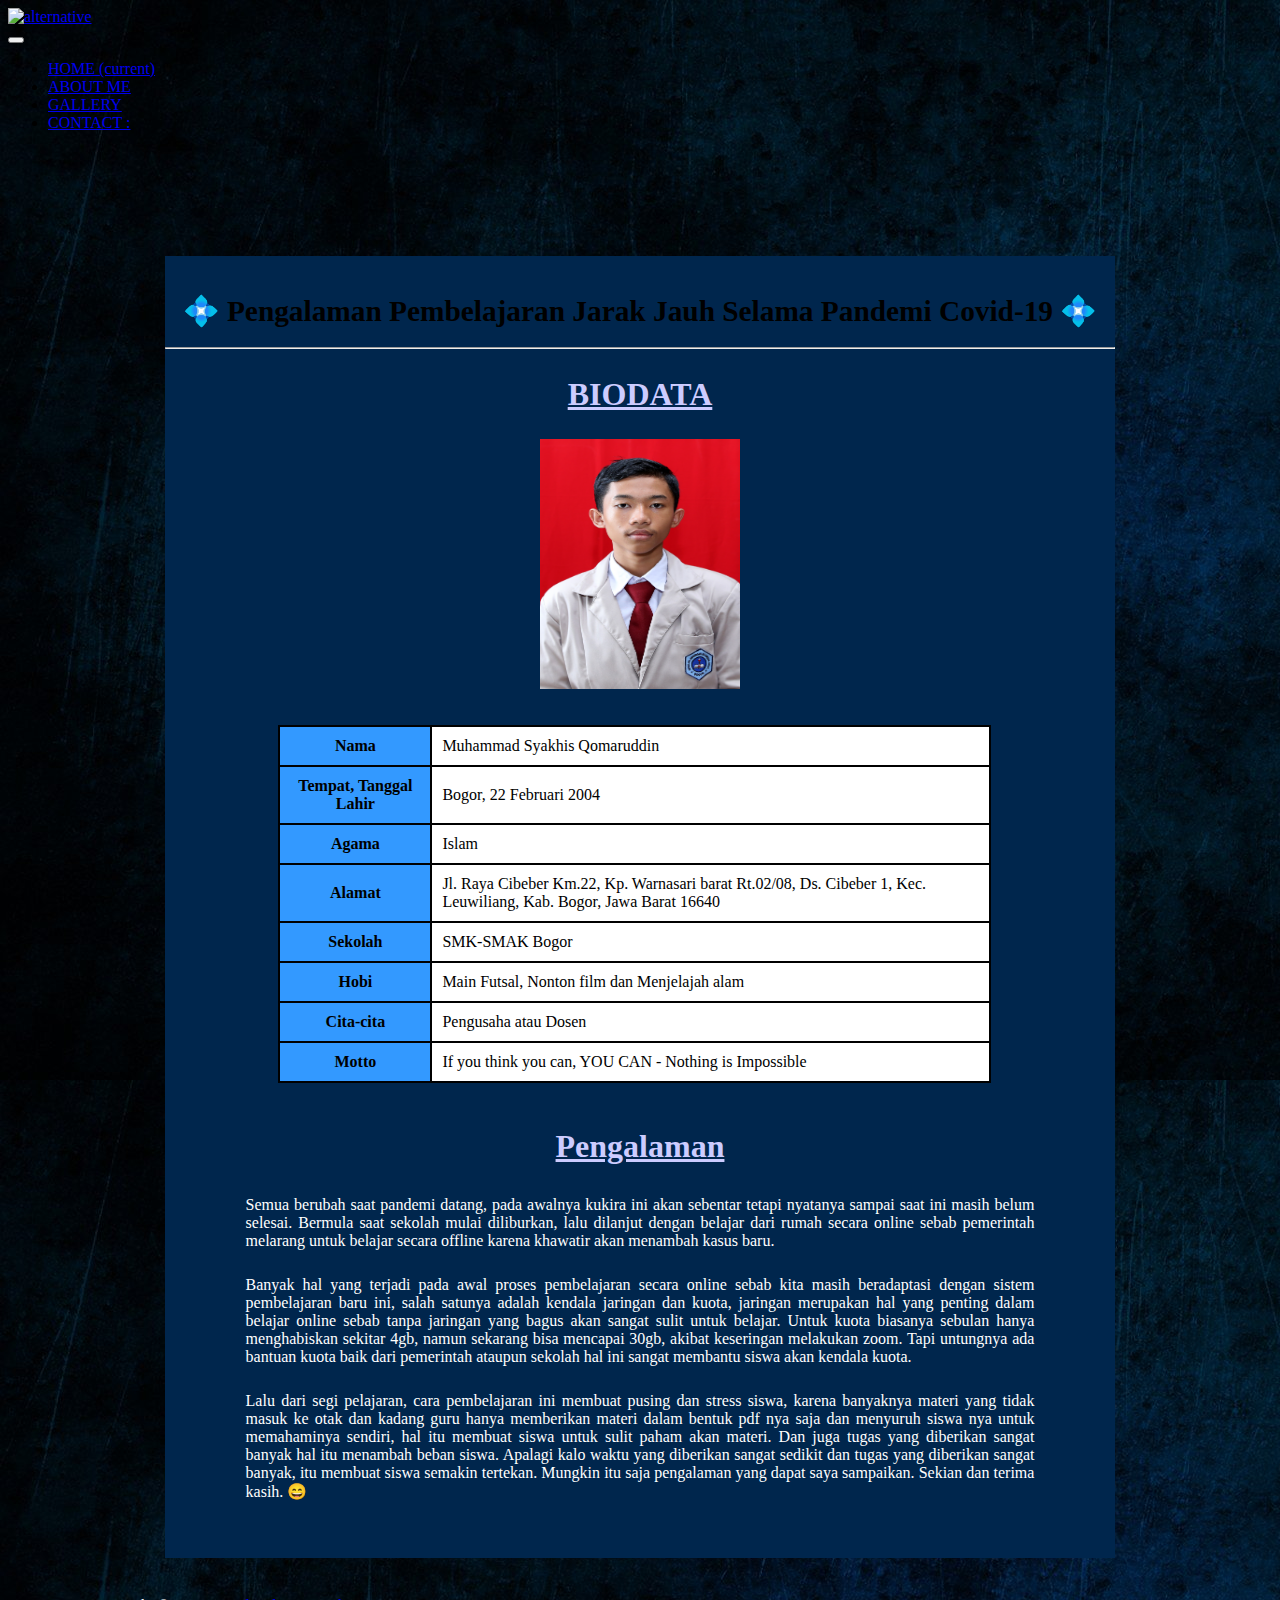
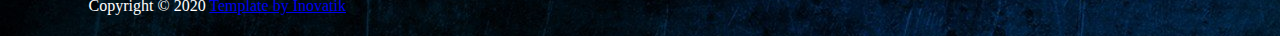
==== aboutme.html @ a10bef0b "Add files via upload" ====
<!DOCTYPE html>
<html lang="id">
<head>
	<title> Pengalaman Pembelajaran Jarak Jauh </title>	
	<link href="ganbatte.css" rel="stylesheet" type="text/css" >

	<link href="css/bootstrap.css" rel="stylesheet">
    <link href="css/fontawesome-all.css" rel="stylesheet">
	<link href="css/styles1.css" rel="stylesheet">
</head>
<body>
	<div class="spinner-wrapper">
        <div class="spinner">
            <div class="bounce1"></div>
            <div class="bounce2"></div>
            <div class="bounce3"></div>
        </div>
    </div>

    <nav class="navbar navbar-expand-md navbar-dark navbar-custom fixed-top">
        <a class="navbar-brand logo-image" href="index.html"><img src="images/logo2.png" alt="alternative"></a>
        <button class="navbar-toggler" type="button" data-toggle="collapse" data-target="#navbarsExampleDefault" aria-controls="navbarsExampleDefault" aria-expanded="false" aria-label="Toggle navigation">
            <span class="navbar-toggler-awesome fas fa-bars"></span>
            <span class="navbar-toggler-awesome fas fa-times"></span>
        </button>
        <div class="collapse navbar-collapse" id="navbarsExampleDefault">
            <ul class="navbar-nav ml-auto">
                <li class="nav-item">
                    <a class="nav-link page-scroll" href="index.html">HOME <span class="sr-only">(current)</span></a>
                </li>
                 <li class="nav-item">
                    <a class="nav-link page-scroll" href="TEST.html">ABOUT ME</a>
                </li>
                 <li class="nav-item">
                    <a class="nav-link page-scroll" href="Gallery.html">GALLERY</a>
                </li>
                <li class="nav-item">
                    <a class="nav-link page-scroll" href="#contact">CONTACT : </a>
                </li>
            </ul>
            <span class="nav-item social-icons">
                 <span class="fa-stack">
                    <a href="https://wa.me/6281314151776">
                        <span class="hexagon"></span>
                        <i class="fab fa-whatsapp fa-stack-1x"></i>
                    </a>
                </span>
                <span class="fa-stack">
                    <a href="https://web.facebook.com/muhammad.s.qomaruddin.5/">
                        <span class="hexagon"></span>
                        <i class="fab fa-facebook-f fa-stack-1x"></i>
                    </a>
                </span>
                <span class="fa-stack">
                    <a href="https://twitter.com/MuhammadSyakhis">
                        <span class="hexagon"></span>
                        <i class="fab fa-twitter fa-stack-1x"></i>
                    </a>
                </span>
                 <span class="fa-stack">
                    <a href="https://www.instagram.com/m_syakhis22/">
                        <span class="hexagon"></span>
                        <i class="fab fa-instagram fa-stack-1x"></i>
                    </a>
                </span>
                 <span class="fa-stack">
                    <a href="https://www.youtube.com/channel/UC0ClU7iEgDfHsA9tcLS40mw">
                        <span class="hexagon"></span>
                        <i class="fab fa-youtube fa-stack-1x"></i>
                    </a>
                </span>
            </span>
        </div>
    </nav>

	<br>
	<br>
	<br>
	<br>
	<br>
	<br>

	<div class="latar">
	<br>
	<h1> 💠 Pengalaman Pembelajaran Jarak Jauh Selama Pandemi Covid-19 💠 </h1> <hr>
	<h2> <u> BIODATA </u></h2>
	<img src="19.65.09293 - Muhammad Syakhis Qomaruddin (1).JPG" alt="Foto Syakhis" width="200" height="250">
	<br>
	<br>
	<table width="75%">
		<tr> 
			<th> Nama</th>
	   		<td> Muhammad Syakhis Qomaruddin </td>
	   	</tr>
	   	<tr>
			<th> Tempat, Tanggal Lahir </th>
			<td> Bogor, 22 Februari 2004 </td>
		</tr>
		<tr>
			<th> Agama </th>
			<td> Islam </td>
		</tr>
		<tr>
			<th> Alamat </th>
			<td> Jl. Raya Cibeber Km.22, Kp. Warnasari barat Rt.02/08, Ds. Cibeber 1, Kec. Leuwiliang, Kab. Bogor, Jawa Barat 16640  </td>
		</tr>
		<tr>
			<th> Sekolah </th>
			<td> SMK-SMAK Bogor </td>
		</tr>
		<tr>
			<th> Hobi </th>
			<td> Main Futsal, Nonton film dan Menjelajah alam </td>
		</tr>
		<tr>
			<th> Cita-cita </th>
			<td> Pengusaha atau Dosen </td>
		</tr>
		<tr>
			<th> Motto </th>
			<td> If you think you can, YOU CAN - Nothing is Impossible  </td>
		</tr>
	</table>
	<br>
	<h2> <u>Pengalaman </u></h2>
		<p> Semua berubah saat pandemi datang, pada awalnya kukira ini akan sebentar tetapi nyatanya sampai saat ini masih belum selesai. Bermula saat sekolah mulai diliburkan, lalu dilanjut dengan belajar dari rumah secara online sebab pemerintah melarang untuk belajar secara offline karena khawatir akan menambah kasus baru.</p>
		<p> Banyak hal yang terjadi pada awal proses pembelajaran secara online sebab kita masih beradaptasi dengan sistem pembelajaran baru ini, salah satunya adalah kendala jaringan dan kuota, jaringan merupakan hal yang penting dalam belajar online sebab tanpa jaringan yang bagus akan sangat sulit untuk belajar. Untuk kuota biasanya sebulan hanya menghabiskan sekitar 4gb, namun sekarang bisa mencapai 30gb, akibat keseringan melakukan zoom. Tapi untungnya ada bantuan kuota baik dari pemerintah ataupun sekolah hal ini sangat membantu siswa akan kendala kuota.</p>
		<p> Lalu dari segi pelajaran, cara pembelajaran ini membuat pusing dan stress siswa, karena banyaknya materi yang tidak masuk ke otak dan kadang guru hanya memberikan materi dalam bentuk pdf nya saja dan menyuruh siswa nya untuk memahaminya sendiri, hal itu membuat siswa untuk sulit paham akan materi. Dan juga tugas yang diberikan sangat banyak hal itu menambah beban siswa. Apalagi kalo waktu yang diberikan sangat sedikit dan tugas yang diberikan sangat banyak, itu membuat siswa semakin tertekan. Mungkin itu saja pengalaman yang dapat saya sampaikan. Sekian dan terima kasih. 😄</p> 
	<br>
	<br>
</div>

	 <div class="copyright">
        <br>
        <div class="col-lg-12">
                <p class="p-small">Copyright © 2020 <a href="https://inovatik.com">Template by Inovatik</a></p>
        </div>
    </div>  
    
    <script src="js/jquery.min.js"></script> 
    <script src="js/bootstrap.min.js"></script> 
    <script src="js/morphext.min.js"></script> 
    <script src="js/scripts.js"></script> 
</body>
</html>
---- ganbatte.css ----
body {
	background-image:url("blue.jpg");
	}
h1 {
	text-align: center;
	font-family: forte;
	font-size: 22pt;
	color: black;
}
h2 {
	text-align: center;
	font-size: 24pt;
	color: #ccccff;
	font-family: times new roman;
}
img {
	display: block; margin: auto;
}
table, th, td {
	border: 2px solid black;
	border-collapse: collapse;
	margin-left: 3cm;
	font-family: times new roman;
	color: black;
}
th, td {
	padding: 10px;
}
th {
	background-color: #3399ff;
	text-align: center;
	width: 130px;
}
td {
	background-color: white;
	text-align: left;
}
h2 {
	text-align: center;
	font-size: 24pt
	color: #00cc00;
}
p {
	margin-right: 2cm;
	margin-left: 2cm;
	text-align: justify;
	font-family: "Georgia";
	color : white;
	padding : 5px;
	cursor: wait;
}
.latar {
	width : 950px;
	margin : auto;
	background-color:  #00264d ;
}

h2 {
	text-align: center;
	font-size: 22pt
	color: #00cc00;
}
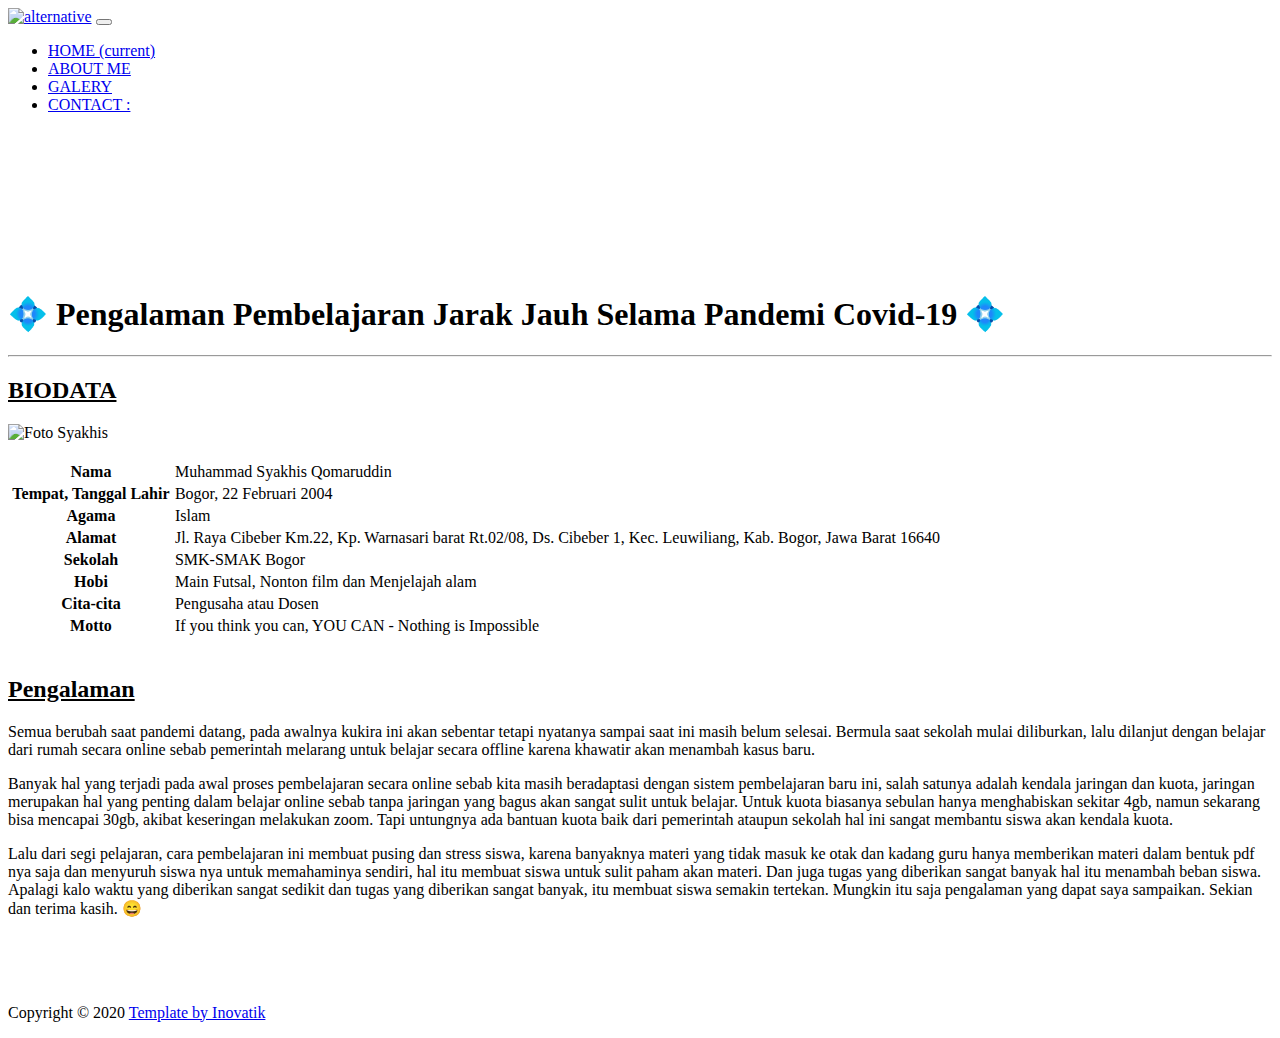
==== commit 76ecd0e3: "Add files via upload" ====
--- a/aboutme.html
+++ b/aboutme.html
@@ -4,9 +4,9 @@
 	<title> Pengalaman Pembelajaran Jarak Jauh </title>	
 	<link href="ganbatte.css" rel="stylesheet" type="text/css" >
 
-	<link href="css/bootstrap.css" rel="stylesheet">
-    <link href="css/fontawesome-all.css" rel="stylesheet">
-	<link href="css/styles1.css" rel="stylesheet">
+	<link href="bootstrap.css" type="text/css" rel="stylesheet">
+    <link href="fontawesome-all.css" type="text/css" rel="stylesheet">
+    <link href="styles1.css" type="text/css" rel="stylesheet">
 </head>
 <body>
 	<div class="spinner-wrapper">
@@ -18,7 +18,7 @@
     </div>
 
     <nav class="navbar navbar-expand-md navbar-dark navbar-custom fixed-top">
-        <a class="navbar-brand logo-image" href="index.html"><img src="images/logo2.png" alt="alternative"></a>
+        <a class="navbar-brand logo-image" href="index.html"><img src="logo2.png" alt="alternative"></a>
         <button class="navbar-toggler" type="button" data-toggle="collapse" data-target="#navbarsExampleDefault" aria-controls="navbarsExampleDefault" aria-expanded="false" aria-label="Toggle navigation">
             <span class="navbar-toggler-awesome fas fa-bars"></span>
             <span class="navbar-toggler-awesome fas fa-times"></span>
@@ -29,10 +29,10 @@
                     <a class="nav-link page-scroll" href="index.html">HOME <span class="sr-only">(current)</span></a>
                 </li>
                  <li class="nav-item">
-                    <a class="nav-link page-scroll" href="TEST.html">ABOUT ME</a>
+                    <a class="nav-link page-scroll" href="aboutme.html">ABOUT ME</a>
                 </li>
                  <li class="nav-item">
-                    <a class="nav-link page-scroll" href="Gallery.html">GALLERY</a>
+                    <a class="nav-link page-scroll" href="Gallery.html">GALERY</a>
                 </li>
                 <li class="nav-item">
                     <a class="nav-link page-scroll" href="#contact">CONTACT : </a>
@@ -82,6 +82,7 @@
 
 	<div class="latar">
 	<br>
+    <br>
 	<h1> 💠 Pengalaman Pembelajaran Jarak Jauh Selama Pandemi Covid-19 💠 </h1> <hr>
 	<h2> <u> BIODATA </u></h2>
 	<img src="19.65.09293 - Muhammad Syakhis Qomaruddin (1).JPG" alt="Foto Syakhis" width="200" height="250">
@@ -137,9 +138,9 @@
         </div>
     </div>  
     
-    <script src="js/jquery.min.js"></script> 
-    <script src="js/bootstrap.min.js"></script> 
-    <script src="js/morphext.min.js"></script> 
-    <script src="js/scripts.js"></script> 
+    <script src="jquery.min.js"></script> 
+    <script src="bootstrap.min.js"></script> 
+    <script src="morphext.min.js"></script> 
+    <script src="scripts.js"></script> 
 </body>
 </html>
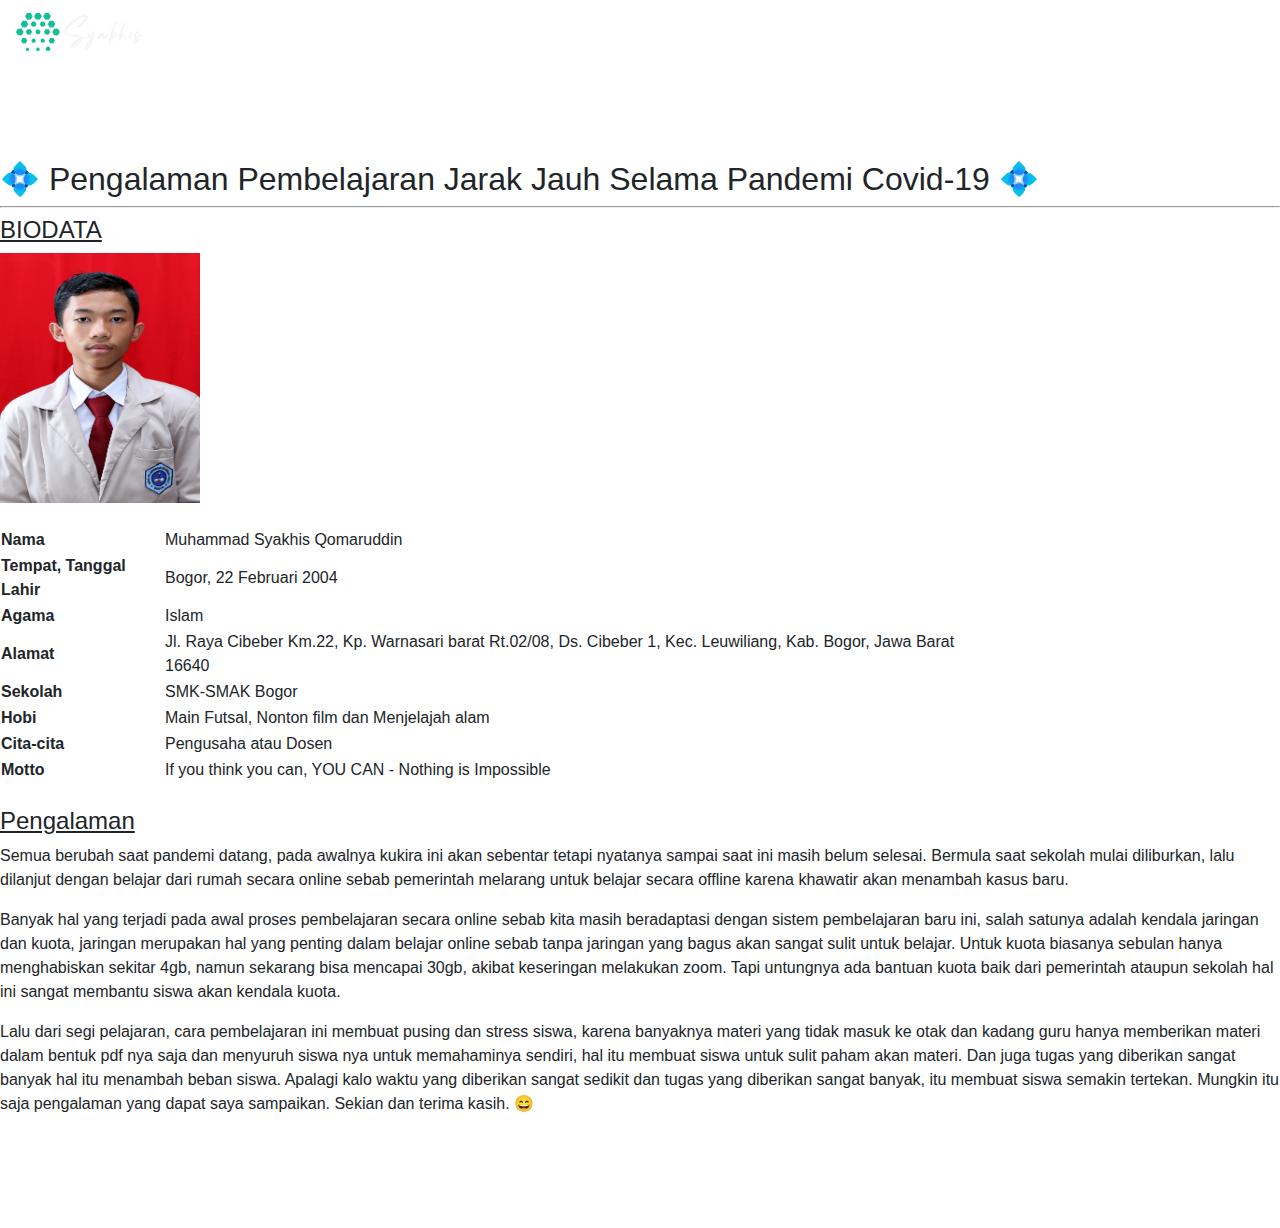
==== commit 7a220847: "Add files via upload" ====
--- a/aboutme.html
+++ b/aboutme.html
@@ -2,81 +2,68 @@
 <html lang="id">
 <head>
 	<title> Pengalaman Pembelajaran Jarak Jauh </title>	
+
 	<link href="ganbatte.css" rel="stylesheet" type="text/css" >
-
 	<link href="bootstrap.css" type="text/css" rel="stylesheet">
-    <link href="fontawesome-all.css" type="text/css" rel="stylesheet">
-    <link href="styles1.css" type="text/css" rel="stylesheet">
 </head>
 <body>
-	<div class="spinner-wrapper">
-        <div class="spinner">
-            <div class="bounce1"></div>
-            <div class="bounce2"></div>
-            <div class="bounce3"></div>
-        </div>
-    </div>
-
-    <nav class="navbar navbar-expand-md navbar-dark navbar-custom fixed-top">
-        <a class="navbar-brand logo-image" href="index.html"><img src="logo2.png" alt="alternative"></a>
-        <button class="navbar-toggler" type="button" data-toggle="collapse" data-target="#navbarsExampleDefault" aria-controls="navbarsExampleDefault" aria-expanded="false" aria-label="Toggle navigation">
-            <span class="navbar-toggler-awesome fas fa-bars"></span>
-            <span class="navbar-toggler-awesome fas fa-times"></span>
-        </button>
-        <div class="collapse navbar-collapse" id="navbarsExampleDefault">
-            <ul class="navbar-nav ml-auto">
-                <li class="nav-item">
-                    <a class="nav-link page-scroll" href="index.html">HOME <span class="sr-only">(current)</span></a>
-                </li>
-                 <li class="nav-item">
-                    <a class="nav-link page-scroll" href="aboutme.html">ABOUT ME</a>
-                </li>
-                 <li class="nav-item">
-                    <a class="nav-link page-scroll" href="Gallery.html">GALERY</a>
-                </li>
-                <li class="nav-item">
-                    <a class="nav-link page-scroll" href="#contact">CONTACT : </a>
-                </li>
-            </ul>
-            <span class="nav-item social-icons">
-                 <span class="fa-stack">
-                    <a href="https://wa.me/6281314151776">
-                        <span class="hexagon"></span>
-                        <i class="fab fa-whatsapp fa-stack-1x"></i>
-                    </a>
-                </span>
-                <span class="fa-stack">
-                    <a href="https://web.facebook.com/muhammad.s.qomaruddin.5/">
-                        <span class="hexagon"></span>
-                        <i class="fab fa-facebook-f fa-stack-1x"></i>
-                    </a>
-                </span>
-                <span class="fa-stack">
-                    <a href="https://twitter.com/MuhammadSyakhis">
-                        <span class="hexagon"></span>
-                        <i class="fab fa-twitter fa-stack-1x"></i>
-                    </a>
-                </span>
-                 <span class="fa-stack">
-                    <a href="https://www.instagram.com/m_syakhis22/">
-                        <span class="hexagon"></span>
-                        <i class="fab fa-instagram fa-stack-1x"></i>
-                    </a>
-                </span>
-                 <span class="fa-stack">
+	<nav class="navbar navbar-expand-md navbar-dark navbar-custom fixed top">
+		<a class="navbar-brand logo-image" href="index.html">
+		<img src="logo2.png" alt="alternative"></a>
+		<button	class="navbar-toggler" type="button" data-toggle="collapse" data-target="#navbarsExampleDefault" aria-controls="navbarsExampleDefault" aria-expanded="false" aria-label="Toggle navigation">	
+			<span class="navbar-toggler-awesome fas fa-bars"></span>
+			<span class="navbar-toggler-awesome fas fa-times"></span>
+		</button>
+		<div class="collapse navbar-collapse" id="navbarsExampleDefault">
+			<ul class="navbar-nav ml-auto">
+				<li class="nav-item">
+					<a class="nav-link page-scroll" href="index.html">HOME <span class="sr-only">(current)</span></a>
+				</li>
+				<li class="nav-item">
+					<a class="nav-link page-scroll" href="aboutme.html">ABOUT ME</a>
+				</li>
+				<li class="nav-item">
+					<a class="nav-link page-scroll" href="fotogaleri.html">GALERY</a>
+				</li>
+				<li class="nav-item">
+					<a class="nav-link page-scroll" href="#Contact">CONTACT :</a>
+				</li>
+			</ul>
+			<span class="nav-item sosial-icons">
+				<span class="fa-stack">
+					<a href="https://wa.me/6281314151776">
+						<span class="hexagon"></span>
+						<i class="fab fa-whatsapp fa-stack-1x"></i>
+					</a>
+				</span>
+				<span class="fa-stack">
+					<a href="https://https://web.facebook.com/muhammad.s.qomaruddin.5/">
+						<span class="hexagon"></span>
+						<i class="fab fa-facebook fa-stack-1x"></i>
+					</a>
+				</span>
+				<span class="fa-stack">
+					<a href="https://twitter.com/MuhammadSyakhis">
+						<span class="hexagon"></span>
+						<i class="fab fa-twitter fa-stack-1x"></i>
+					</a>
+				</span>
+				<span class="fa-stack">
+					<a href="https://www.instagram.com/m_syakhis22/">
+						<span class="hexagon"></span>
+						<i class="fab fa-instagram fa-stack-1x"></i>
+					</a>
+				</span>
+				 <span class="fa-stack">
                     <a href="https://www.youtube.com/channel/UC0ClU7iEgDfHsA9tcLS40mw">
                         <span class="hexagon"></span>
                         <i class="fab fa-youtube fa-stack-1x"></i>
                     </a>
                 </span>
-            </span>
-        </div>
-    </nav>
+			</span>
+		</div>
+	</nav>
 
-	<br>
-	<br>
-	<br>
-	<br>
 	<br>
 	<br>
 
@@ -130,17 +117,7 @@
 	<br>
 	<br>
 </div>
-
-	 <div class="copyright">
-        <br>
-        <div class="col-lg-12">
-                <p class="p-small">Copyright © 2020 <a href="https://inovatik.com">Template by Inovatik</a></p>
-        </div>
-    </div>  
-    
-    <script src="jquery.min.js"></script> 
-    <script src="bootstrap.min.js"></script> 
-    <script src="morphext.min.js"></script> 
-    <script src="scripts.js"></script> 
+ <br>
+ <br>
 </body>
 </html>
